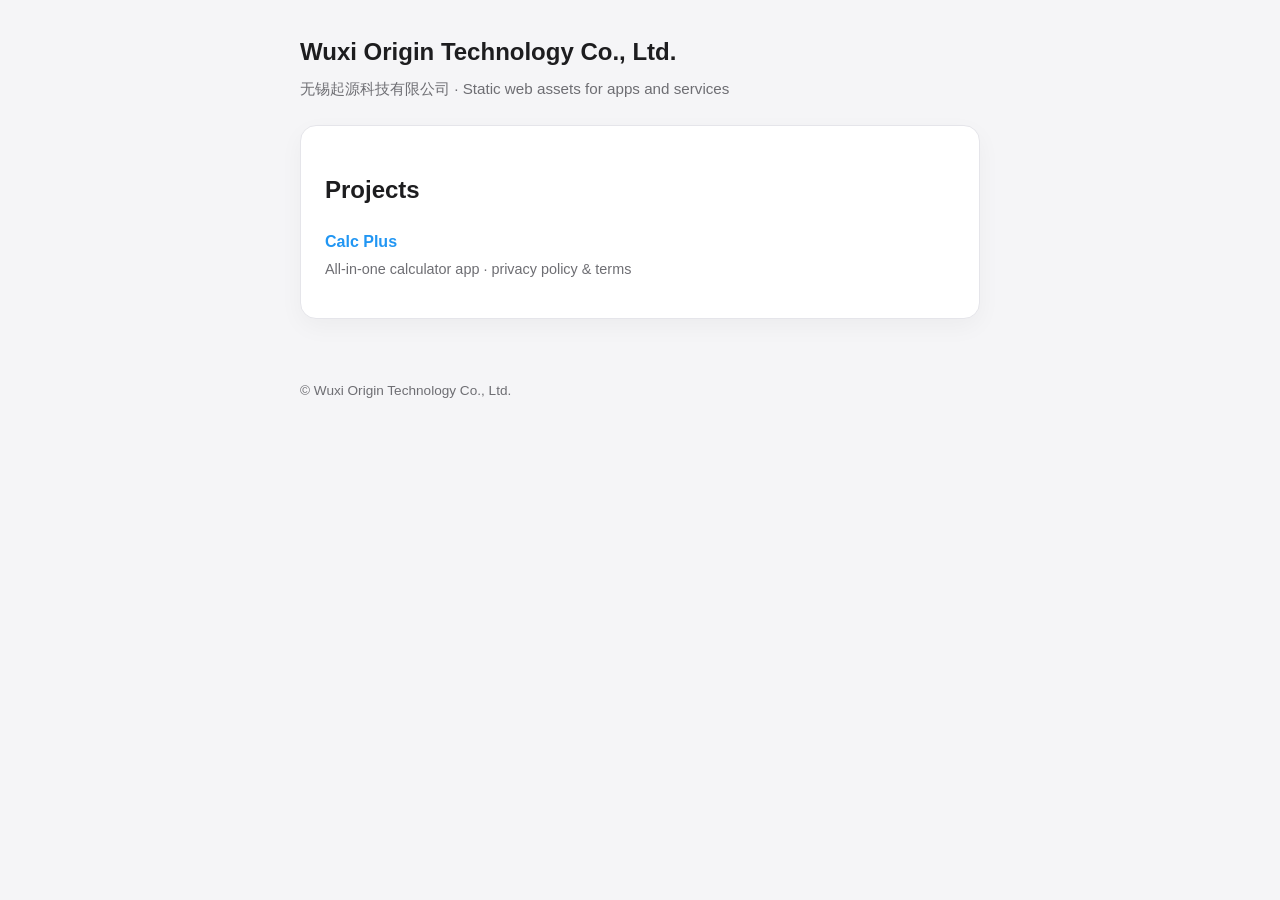
==== index.html @ 563d88c6 "Add Calc Plus legal pages for GitHub Pages. Host privacy policy and terms under calc-plus/ with shar" ====
<!DOCTYPE html>
<html lang="en">
<head>
  <meta charset="utf-8">
  <meta name="viewport" content="width=device-width, initial-scale=1">
  <title>Wuxi Origin Technology — Web Assets</title>
  <link rel="stylesheet" href="_assets/style.css">
</head>
<body>
  <header class="site">
    <h1>Wuxi Origin Technology Co., Ltd.</h1>
    <p>无锡起源科技有限公司 · Static web assets for apps and services</p>
  </header>
  <main>
    <div class="card">
      <h2>Projects</h2>
      <ul class="project-list">
        <li>
          <a href="calc-plus/">Calc Plus</a>
          <span>All-in-one calculator app · privacy policy &amp; terms</span>
        </li>
      </ul>
    </div>
  </main>
  <footer class="site">
    <p>&copy; Wuxi Origin Technology Co., Ltd.</p>
  </footer>
</body>
</html>
---- _assets/style.css ----
:root {
  color-scheme: light dark;
  --bg: #f5f5f7;
  --card: #ffffff;
  --text: #1d1d1f;
  --muted: #6e6e73;
  --accent: #2196f3;
  --border: #e5e5ea;
  --max: 720px;
}

@media (prefers-color-scheme: dark) {
  :root {
    --bg: #111114;
    --card: #1c1c1e;
    --text: #f5f5f7;
    --muted: #98989d;
    --border: #38383a;
  }
}

* {
  box-sizing: border-box;
}

body {
  margin: 0;
  font-family: -apple-system, BlinkMacSystemFont, "Segoe UI", Roboto, "Helvetica Neue",
    Arial, "PingFang SC", "Hiragino Sans GB", "Microsoft YaHei", sans-serif;
  background: var(--bg);
  color: var(--text);
  line-height: 1.65;
}

a {
  color: var(--accent);
}

header.site {
  max-width: var(--max);
  margin: 0 auto;
  padding: 2rem 1.25rem 0.5rem;
}

header.site h1 {
  margin: 0 0 0.25rem;
  font-size: 1.5rem;
}

header.site p {
  margin: 0;
  color: var(--muted);
  font-size: 0.95rem;
}

main {
  max-width: var(--max);
  margin: 0 auto;
  padding: 1rem 1.25rem 3rem;
}

.card {
  background: var(--card);
  border: 1px solid var(--border);
  border-radius: 16px;
  padding: 1.5rem;
  box-shadow: 0 8px 24px rgba(0, 0, 0, 0.04);
}

nav.breadcrumb,
nav.lang {
  font-size: 0.9rem;
  margin-bottom: 1rem;
}

nav.lang a {
  margin-right: 1rem;
  text-decoration: none;
}

nav.lang a.active {
  font-weight: 600;
  text-decoration: underline;
}

.doc h2 {
  font-size: 1.15rem;
  margin: 1.5rem 0 0.5rem;
}

.doc h2:first-child {
  margin-top: 0;
}

.doc p,
.doc li {
  color: var(--text);
}

.doc ul {
  padding-left: 1.25rem;
}

.doc .updated {
  color: var(--muted);
  font-size: 0.9rem;
  margin-bottom: 1rem;
}

footer.site {
  max-width: var(--max);
  margin: 0 auto;
  padding: 0 1.25rem 2rem;
  color: var(--muted);
  font-size: 0.85rem;
}

.project-list {
  list-style: none;
  padding: 0;
  margin: 0;
}

.project-list li {
  margin: 0.75rem 0;
}

.project-list a {
  font-weight: 600;
  text-decoration: none;
}

.project-list span {
  display: block;
  color: var(--muted);
  font-size: 0.9rem;
  margin-top: 0.15rem;
}
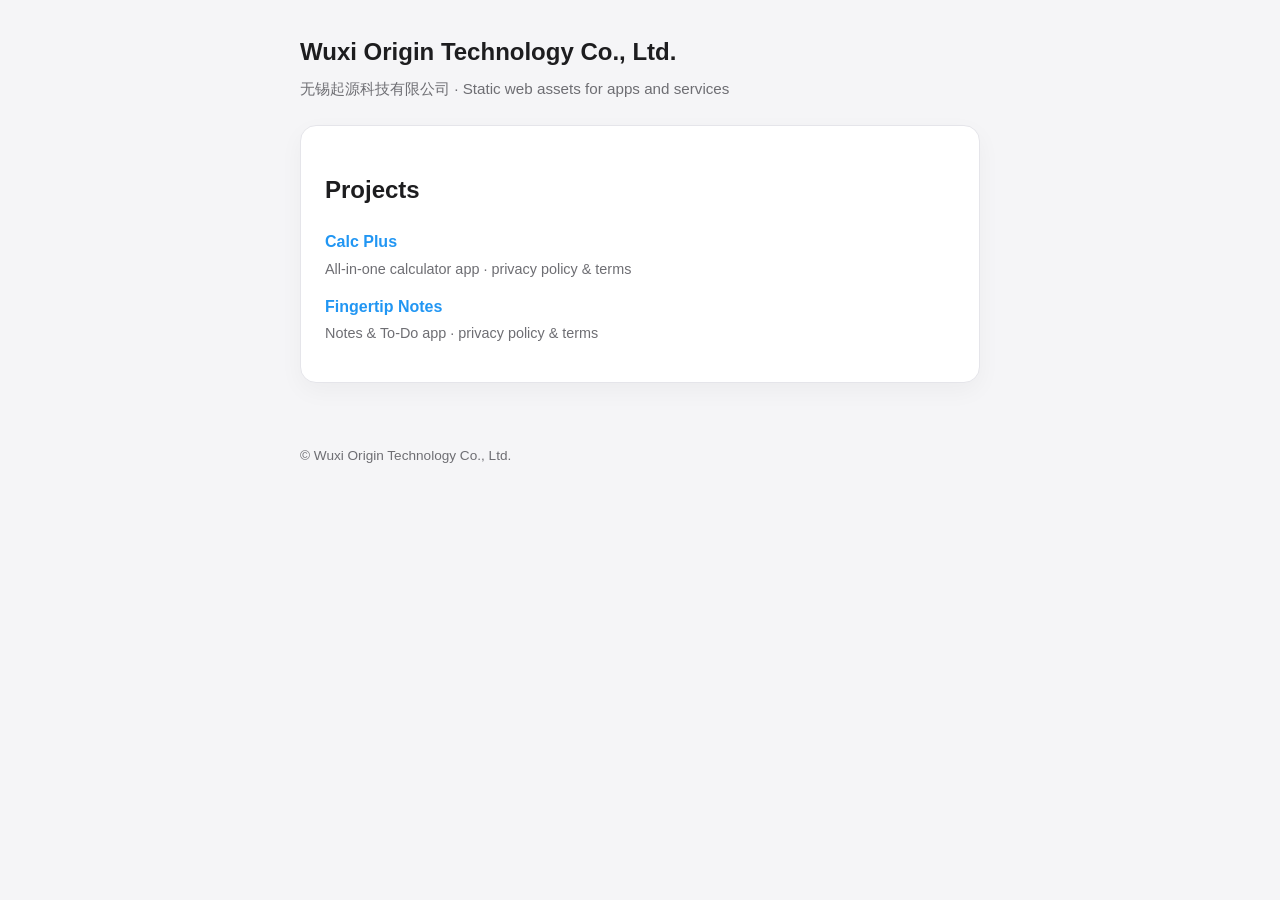
==== commit f47e1216: "feat: 笔记本" ====
--- a/index.html
+++ b/index.html
@@ -1,11 +1,13 @@
 <!DOCTYPE html>
 <html lang="en">
+
 <head>
   <meta charset="utf-8">
   <meta name="viewport" content="width=device-width, initial-scale=1">
   <title>Wuxi Origin Technology — Web Assets</title>
   <link rel="stylesheet" href="_assets/style.css">
 </head>
+
 <body>
   <header class="site">
     <h1>Wuxi Origin Technology Co., Ltd.</h1>
@@ -19,6 +21,10 @@
           <a href="calc-plus/">Calc Plus</a>
           <span>All-in-one calculator app · privacy policy &amp; terms</span>
         </li>
+        <li>
+          <a href="fingertip-notes/">Fingertip Notes</a>
+          <span>Notes & To-Do app · privacy policy &amp; terms</span>
+        </li>
       </ul>
     </div>
   </main>
@@ -26,4 +32,5 @@
     <p>&copy; Wuxi Origin Technology Co., Ltd.</p>
   </footer>
 </body>
-</html>
+
+</html>
--- a/_assets/style.css
+++ b/_assets/style.css
@@ -73,14 +73,27 @@
   margin-bottom: 1rem;
 }
 
+nav.lang {
+  display: inline-flex;
+  gap: 0.25rem;
+  padding: 0.25rem;
+  background: var(--card);
+  border: 1px solid var(--border);
+  border-radius: 999px;
+}
+
 nav.lang a {
-  margin-right: 1rem;
+  padding: 0.35rem 0.85rem;
+  border-radius: 999px;
   text-decoration: none;
+  color: var(--muted);
 }
 
 nav.lang a.active {
   font-weight: 600;
-  text-decoration: underline;
+  color: var(--text);
+  background: var(--bg);
+  text-decoration: none;
 }
 
 .doc h2 {
